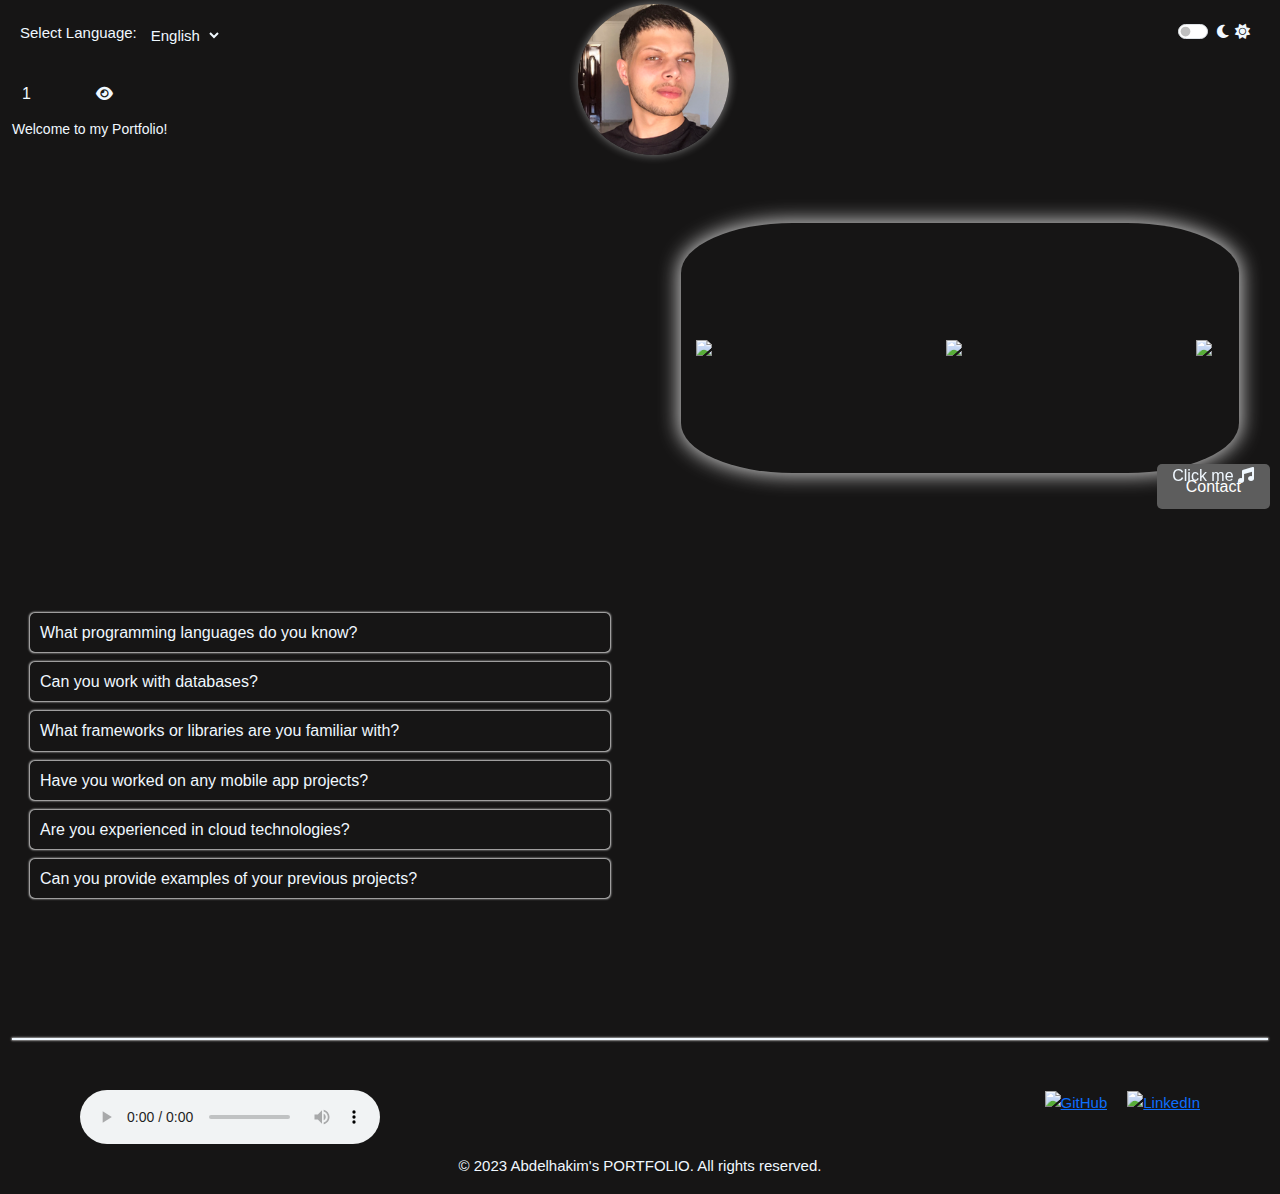
==== index.html @ bb982c34 "Update index.html" ====
<!DOCTYPE html>
<html lang="en">
  <head>
    <meta charset="UTF-8" />
    <meta name="description" content="Welcome to my GitHub page! Abdelhakim Merini I'm a Master 2 Computer Science student specializing in Information Systems, and I'm passionate about fullstack web development and quantum computing. Check out my projects and contributions!">
    <meta name="keywords" content="merini,abdelhakim, hakim merini,linkedin,GitHub, Computer Science, Master 2, Information Systems, Fullstack Web Developer, Quantum Computing, Projects, Contributions, Merini Instagram, Merini Linkedin, Merini facebook, Merini github">
    
    <link rel="canonical" href="https://github.com/SatY213/Portfolio">
    
    <title>Abdelhakim Merini Portfolio</title>
    <link
      rel="stylesheet"
      href="https://cdnjs.cloudflare.com/ajax/libs/animate.css/4.1.1/animate.min.css"
    />
    <link
      rel="stylesheet"
      href="https://cdnjs.cloudflare.com/ajax/libs/bootstrap/5.1.0/css/bootstrap.min.css"
    />
    <link
      rel="stylesheet"
      href="https://cdnjs.cloudflare.com/ajax/libs/font-awesome/6.0.0-beta3/css/all.min.css"
    />
    <link rel="stylesheet" href="https://cdnjs.cloudflare.com/ajax/libs/font-awesome/4.7.0/css/font-awesome.min.css">
    <link rel="stylesheet" href="index.css" />
    <meta name="viewport" content="width=device-width, initial-scale=1">
  </head>
  <body>
    <!-- <span>بِسْمِ اللَّـهِ الرَّحْمَـٰنِ الرَّحِيمِ</span> -->

    <header>
      <div class="header-container">

        <div id="languageSelector" class="languageSelector">
          <label for="languageSelect">Select Language:</label>
          <select id="languageSelect" class="languageSelect">
            <option value="en">English</option>
            <option value="fr">French</option>
            <option value="ar">Arabic</option>
          </select>

        </div>
        <div class="form-check form-switch">
          <label class="form-check-label" for="colorSwitch">
            <i class="fas fa-moon"></i>
            <input class="form-check-input" type="checkbox" id="colorSwitch" />
            <i class="fas fa-sun"></i>
            
          </label>
          
        </div>

      </div>
      
    </header>
    <div class="container-fluid">
      <div class="photodemoi" id="photodemoi">
        <img
          src="./image.png"
          class="animate__animated animate__flip"
        />
      </div>
      <div class="welcomep">
        <div style="display: inline-flex; align-items: center;">
          <input type="text" readonly="true" style="background-color: transparent; border: none;" id="vues">
          <i class="fa-solid fa-eye" style="margin-left: -80px;"></i>
        </div>
        <br>
        <div>
          
          <h1 class="heartbeat" data-i18n="welcome">Welcome to my Portfolio!</h1>
      

        </div>
  
      </div>
 
 

      
      
            
      <div class="row">
        <div class="col-md-6 left-section">
          <h1 class="animate__animated animate__fadeInDown" id="containername">
            <span data-i18n="name" id="name"></span>
          </h1>
          <p class="animate__animated animate__fadeInLeft" id="paragraph1"></p>
        </div>
        <div class="col-md-6 right-section">
          <div class="slider">
            <div class="slide-track">
              <!-- 9 SLIDES -->

              <div class="slide">
                <img
                  src="placeholder.png"
                  data-src="https://upload.wikimedia.org/wikipedia/commons/6/6a/JavaScript-logo.png"
                />
              </div>
              <div class="slide">
                <img
                  src="placeholder.png"
                  data-src="https://upload.wikimedia.org/wikipedia/commons/thumb/2/27/PHP-logo.svg/1067px-PHP-logo.svg.png?20180502235434"
                />
              </div>
              <div class="slide">
                <img
                  src="placeholder.png"
                  data-src="https://www.svgrepo.com/show/31053/xml.svg"
                />
              </div>
              <div class="slide">
                <img
                  src="placeholder.png"
                  data-src="https://upload.wikimedia.org/wikipedia/commons/thumb/6/62/CSS3_logo.svg/768px-CSS3_logo.svg.png?20210705212817"
                />
              </div>
              <div class="slide">
                <img
                  src="placeholder.png"
                  data-src="https://upload.wikimedia.org/wikipedia/commons/thumb/3/31/Webysther_20160423_-_Elephpant.svg/525px-Webysther_20160423_-_Elephpant.svg.png?20160423214552"
                />
              </div>
              <div class="slide">
                <img
                  src="placeholder.png"
                  data-src="https://www.vectorlogo.zone/logos/google_cloud/google_cloud-ar21.svg"
                />
              </div>

              <div class="slide">
                <img
                  src="placeholder.png"
                  data-src="https://upload.wikimedia.org/wikipedia/commons/thumb/a/a7/React-icon.svg/768px-React-icon.svg.png?20220125121207"
                />
              </div>
              <div class="slide">
                <img
                  src="placeholder.png"
                  data-src="https://www.svgrepo.com/show/376344/python.svg"
                />
              </div>
              <!-- duplicate -->
              <div class="slide">
                <img
                  src="placeholder.png"
                  data-src="https://upload.wikimedia.org/wikipedia/commons/6/6a/JavaScript-logo.png"
                />
              </div>
              <div class="slide">
                <img
                  src="placeholder.png"
                  data-src="https://upload.wikimedia.org/wikipedia/commons/thumb/2/27/PHP-logo.svg/1067px-PHP-logo.svg.png?20180502235434"
                />
              </div>
              <div class="slide">
                <img
                  src="placeholder.png"
                  data-src="https://www.svgrepo.com/show/31053/xml.svg"
                />
              </div>
              <div class="slide">
                <img
                  src="placeholder.png"
                  data-src="https://upload.wikimedia.org/wikipedia/commons/thumb/6/62/CSS3_logo.svg/768px-CSS3_logo.svg.png?20210705212817"
                />
              </div>
              <div class="slide">
                <img
                  src="placeholder.png"
                  data-src="https://upload.wikimedia.org/wikipedia/commons/thumb/3/31/Webysther_20160423_-_Elephpant.svg/525px-Webysther_20160423_-_Elephpant.svg.png?20160423214552"
                />
              </div>
              <div class="slide">
                <img
                  src="placeholder.png"
                  data-src="https://www.vectorlogo.zone/logos/google_cloud/google_cloud-ar21.svg"
                />
              </div>

              <div class="slide">
                <img
                  src="placeholder.png"
                  data-src="https://upload.wikimedia.org/wikipedia/commons/thumb/a/a7/React-icon.svg/768px-React-icon.svg.png?20220125121207"
                />
              </div>
              <div class="slide">
                <img
                  src="placeholder.png"
                  data-src="https://www.svgrepo.com/show/376344/python.svg"
                />
              </div>
            </div>
          </div>
        </div>

      </div>
      <div class="contactbtn">
        <button id="toggleFormBtn" onclick="toggleContactForm()">Contact</button>
      </div>
      <div class="music">
        <button style="background-color: transparent; border:none; color: aliceblue;" onclick="music()">Click me <i   class="fa-solid fa-music fa-beat"></i></button>
      </div>
        <div class="row">
          
       
          <div class="col-md-6">
            <div id="questions-container">
              <h6 class="question" onclick="showAnswer(0,i18next.language)">
                What programming languages do you know?
              </h6>
              <h6 class="question" onclick="showAnswer(1,i18next.language)">
                Can you work with databases?
              </h6>
              <h6 class="question" onclick="showAnswer(2,i18next.language)">
                What frameworks or libraries are you familiar with?
              </h6>
              <h6 class="question" onclick="showAnswer(3,i18next.language)">
                Have you worked on any mobile app projects?
              </h6>
              <h6 class="question" onclick="showAnswer(4,i18next.language)">
                Are you experienced in cloud technologies?
              </h6>
              <h6 class="question" onclick="showAnswer(5,i18next.language)">
                Can you provide examples of your previous projects?
              </h6>
            </div>
          </div>
          <div class="col-md-6" id="answer">
            <div class="answer" id="answer"></div>
          </div>
        </div>
  
       


        <div class="test" id ='test'></div>
        <div id="contactFormWrapper">
          <form id="contactForm" class="contact-form" action="https://formspree.io/your-email@example.com" method="POST">
            <div class="form-group">
              <label for="name">Name</label>
              <input class="in-form" type="text" id="name" name="name" required />
            </div>
            <div class="form-group">
              <label for="email">Email</label>
              <input class="in-form" type="email" id="email" name="email" required />
            </div>
            <div class="form-group">
              <label for="message">Message</label>
              <textarea class="in-form"id="message" name="message" rows="4" required></textarea>
            </div>
            <button type="submit" class="btn">Submit</button>
          </form>
        </div>
  

        <footer id="footer">
          <div class="container">
            <div class="row">
              <div class="col-md-6 foot" style="display: flex;align-items: center;">
                
                <audio  id="myAudio" controls autoplay loop >
                          <source src="extra-extended-soundtrack-by-hans-zimmer.mp3" type="audio/mp3">
        Your browser does not support the audio element.
      </audio>

              </div>
              <div class="col-md-6">
                <div class="social-icons" style="display: flex; justify-content: flex-end; align-items: center;">
                  <a href="https://github.com" target="_blank">
                    <img src="https://cdn.icon-icons.com/icons2/1996/PNG/512/code_development_github_open_source_programming_source_icon_123274.png" alt="GitHub" style="width: 60px; height: 60px;" />
                  </a>
                  <a href="https://www.linkedin.com/in/abdelhakim-merini/" target="_blank" style="margin-left: 20px;">
                    <img src="https://upload.wikimedia.org/wikipedia/commons/thumb/8/81/LinkedIn_icon.svg/108px-LinkedIn_icon.svg.png" alt="LinkedIn" style="width: 60px; height: 60px;" />
                  </a>
                </div>
              </div>
            </div>
            <div class="row">
              <div class="col-md-12">
                <div class="footer-info text-center">
                  <p>&copy; 2023 Abdelhakim's PORTFOLIO. All rights reserved.</p>
                </div>
              </div>
            </div>
          </div>
        </footer>
        
        
    <script src="https://cdnjs.cloudflare.com/ajax/libs/font-awesome/6.0.0-beta3/js/all.min.js"></script>
    <script src="https://cdnjs.cloudflare.com/ajax/libs/typed.js/2.0.12/typed.min.js"></script>
    <script src="https://cdn.jsdelivr.net/npm/i18next/dist/umd/i18next.min.js"></script>
    <script src="https://cdn.jsdelivr.net/npm/i18next-xhr-backend/dist/umd/i18nextXHRBackend.min.js"></script>
    <script src="./js/colorSwitch.js"></script>
    <script src="./js/i18n.js"></script>
    <script src="./js/lazyLoad.js"></script>
    <script src="./js/skillsData.js"></script>
    <script src="./js/buttons.js"></script>
    <script src="./js/visited.js"></script>
    <script src="./js/toggleContact.js"></script>
    <!-- Your main JavaScript file -->
  </body>
</html>
---- index.css ----
/* Reset some default styles */
* {
  box-sizing: border-box;
}

body {
  font-family: Arial, sans-serif;
  line-height: 1.6;
  background: rgb(22, 21, 21);
  color: aliceblue;
  font-size: 15px;
  transition: background-color 0.3s ease, color 0.3s ease; /* Add transition for smooth color change */
}
input {
  outline: none;
}

.welcome {
  text-align: center;
}
.heartbeat {
  display: inline-block;
  margin-bottom: 2cm;
  font-size: 14px;
}

@keyframes heartbeat {
  0% {
    transform: scale(1);
  }
  50% {
    transform: scale(1.3);
  }
  100% {
    transform: scale(1);
  }
}

.slider {
  height: 250px;
  margin: auto;
  position: relative;
  width: 90%;
  box-shadow: 0 0 20px 2px rgba(255, 255, 255, 0.8);
  display: grid;
  border-radius: 20%;

  place-items: center;
  overflow: hidden;
}

.slide-track {
  display: flex;
  animation: scroll 10s linear infinite;
}

.slide-track:hover {
  animation-play-state: paused;
}

@keyframes scroll {
  0% {
    transform: translateX(0);
  }
  100% {
    transform: translateX(calc(-250px * 8));
  }
}

.slide {
  height: 200px;
  width: 250px;
  display: flex;
  align-items: center;
  padding: 15px;
  perspective: 100px;
}

img {
  width: 70%;
  transition: transform 1s;
}

img:hover {
  transform: translateZ(20px);
}

.header-container {
  display: flex;
  align-items: center;
  margin: 20px;
  justify-content: space-between;
}

.form-check {
  margin-right: 10px;
}

.languageSelector {
  display: flex;
  align-items: center;
  margin-right: 15px;
}

.languageSelector label {
  margin-right: 5px;
}

.languageSelector select {
  border: none;
  padding: 5px;
  color: aliceblue;
  background-color: rgba(102, 51, 153, 0);
}

/* Style for the questions container */
#questions-container {
  padding: 20px;
  margin-top: 100px;
}

/* Style for the question items */
.question {
  cursor: pointer;
  padding: 10px;

  margin-bottom: 10px;
  border-radius: 5px;
  box-shadow: 0 0 2px 0.5px rgba(255, 255, 255, 0.8);

  transition: background-color 0.3s ease;
}

.question:hover {
  background-color: #eaeaea3f;
}

/* Style for the answer section */
.answer {
  margin: 20px;
  margin-top: 120px;
  border-radius: 5px;
}
.photodemoi {
  position: absolute;
  box-shadow: 0px 0px 10px 0px rgba(255, 255, 255, 0.477);
  border-radius: 50%;
  margin-left: 10cm;
  left: 200px;
  border: none;
  top: 4px;
}
.photodemoi img {
  width: 4cm;
  height: 4cm;
  object-fit: cover;
  border-radius: 50%;
}
.col-md-6 {
  padding: 10px;
}

.test {
  border: 1px solid aliceblue;
  box-shadow: 0 0 2px 0.5px rgba(255, 255, 255, 0.8);
  margin-bottom: 40px;
  margin-top: 100px;
}

/* Additional styles for responsiveness */

#contactFormWrapper {
  position: absolute;
  top: 90%;
  left: 70%;
  transform: translate(-50%, -50%);
  padding: 20px;
  margin-top: 220px;
  border-radius: 10px;
  color: aliceblue;
  background-color: #2b2b2bf5;
  box-shadow: 0 0 2px 0.5px rgba(231, 230, 227, 0.8);
  width: 30%;
  display: none;
}

.contact-form {
  max-width: 400px;
  margin: 0 auto;
}

.form-group {
  margin-bottom: 20px;
}

label {
  display: block;
  margin-bottom: 5px;
}

input[type="text"],
input[type="email"],
textarea {
  width: 100%;
  padding: 10px;
  font-size: 16px;
  border: 1px solid #ccc;
  background-color: rgb(39, 39, 39);
  color: aliceblue;
}

button[type="submit"] {
  display: block;
  padding: 10px;
  font-size: 16px;
  font-weight: bold;
  text-align: center;
  color: aliceblue;
  border: none;
  border-radius: 5px;
  cursor: pointer;
  transition: background-color 0.3s ease;
  box-shadow: 0 0 2px 0.5px rgba(231, 230, 227, 0.8);
  margin-bottom: 10px;
  width: 100%;
}

button[type="submit"]:hover {
  background-color: #f0f0f06a;
  color: aliceblue;
}

#toggleFormBtn {
  position: fixed;
  top: 10px;
  right: 10px;
  z-index: 9999;
  padding: 10px;
  font-size: 16px;
  background-color: #5d5d5d;
  color: white;
  border: none;
  border-radius: 5px;
  cursor: pointer;
  width: 3cm;
  margin-top: 12cm;
}

#contactFormWrapper {
  display: none;
}

.music {
  position: fixed;
  bottom: 400px;
  right: 10px;
  z-index: 9999;
  padding: 10px;
  font-size: 16px;
  color: white;
  border: none;
  border-radius: 5px;
  cursor: pointer;
  margin-top: 12cm;
}

@media (max-width: 767px) {
  /* Mobile devices and small screens */
  body {
    font-size: 13px;
  }
  .question {
    font-size: 13px;
  }
  .header-container {
    margin-top: auto;
    white-space: nowrap; /* Prevent text from wrapping to a new line */
    overflow: hidden; /* Hide overflowing text */
    text-overflow: ellipsis; /* Add an ellipsis (...) to indicate truncated text if necessary */
    font-size: 12px;
    height: 100px; /* Adjust the height as needed */
  }
  .form-check {
    margin-right: 0;
    margin-bottom: 10px;
  }

  .languageSelector {
    margin-right: 0;
    display: inline;
  }

  .languageSelector select {
    width: 100%;
  }

  /* Adjust the slider height for better visibility on small screens */
  .slider {
    height: 150px;
    margin: auto;
    position: relative;
    width: 90%;
    box-shadow: 0 0 20px 2px rgba(255, 255, 255, 0.8);
    display: grid;
    border-radius: 20%;
    place-items: center;
    overflow: hidden;
    color: rgba(181, 216, 247, 0.874);
  }
  img {
    width: 40%;
    margin-bottom: 50px;
    transition: transform 1s;
  }

  .photodemoi {
    /* Adjust the position of the photo demoi for better visibility on small screens */
    left: 50%;
    transform: translateX(-50%);
    position: relative;
    top: 20px;
    width: 3cm;
    height: 3cm;
    margin-left: 1px;
  }
  .photodemoi img {
    width: 3cm;
    height: 3cm;
  }
  .test {
    /* Make the .test section full width on small screens */
    width: 100%;
  }

  /* Show the contact form and adjust its width for small screens */
  #contactFormWrapper {
    /* Instead of using transform, position it directly */
    position: absolute;
    transform: translate(-50%, -50%);
    padding: 40px;
    border-radius: 10px;
    background-color: #2b2b2bf5;
    color: aliceblue;
    box-shadow: 0 0 2px 0.5px rgba(231, 230, 227, 0.8);
    z-index: 9999;
    width: 90%; /* Adjust the width to be slightly smaller */
    max-width: 400px; /* Add a maximum width to avoid excessive width on larger screens */
    display: none;
    top: 50%;
    left: 50%;
  }

  #toggleFormBtn {
    position: fixed;
    top: 39px;
    right: 10px;
    z-index: 9999;
    font-size: 16px;
    background-color: #5d5d5d;
    color: white;
    border: none;
    border-radius: 5px;
    cursor: pointer;
    width: 3cm;
  }
  .music {
    font-size: 10px;
    bottom: 440px;
  }
  .fa-music {
    font-size: 12px;
  }
}



 

  


  
  


  display: none;
}
>>>>>>> d2f1e5e02a79d26231082864801eaf85738ea326
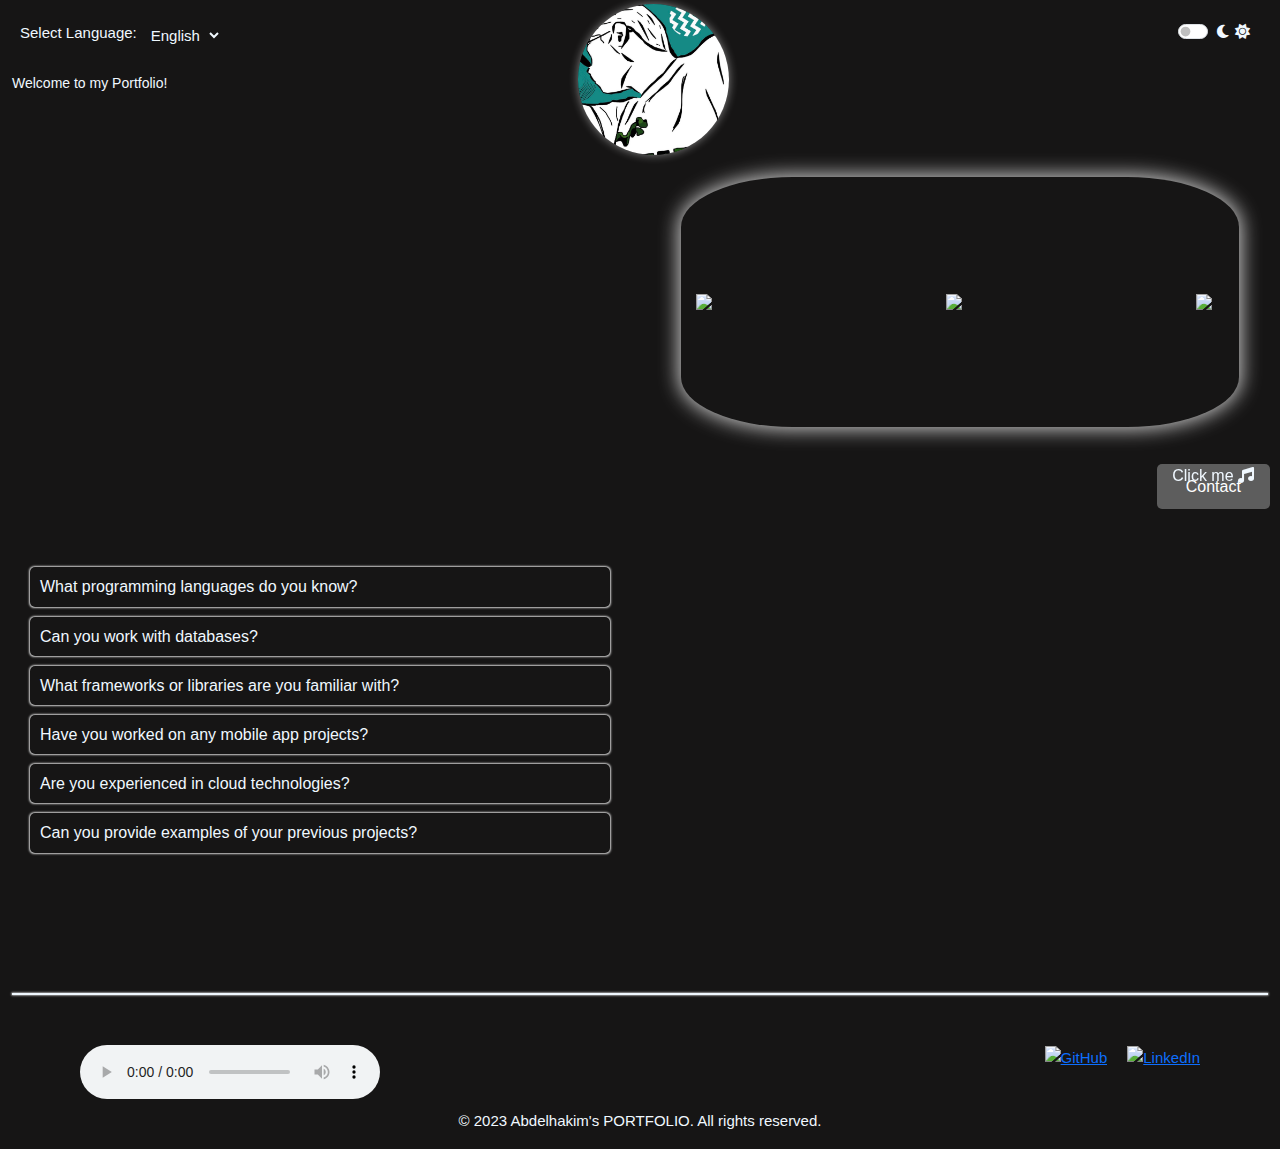
==== commit 59f87d49: "Update index.html" ====
--- a/index.html
+++ b/index.html
@@ -55,16 +55,16 @@
     <div class="container-fluid">
       <div class="photodemoi" id="photodemoi">
         <img
-          src="./image.png"
+          src="./image.jpg"
           class="animate__animated animate__flip"
         />
       </div>
       <div class="welcomep">
-        <div style="display: inline-flex; align-items: center;">
+<!--        <div style="display: inline-flex; align-items: center;">
           <input type="text" readonly="true" style="background-color: transparent; border: none;" id="vues">
           <i class="fa-solid fa-eye" style="margin-left: -80px;"></i>
-        </div>
-        <br>
+        </div>         <br>-->
+
         <div>
           
           <h1 class="heartbeat" data-i18n="welcome">Welcome to my Portfolio!</h1>
--- a/index.css
+++ b/index.css
@@ -378,11 +378,3 @@
 
   
 
-
-  
-  
-
-
-  display: none;
-}
->>>>>>> d2f1e5e02a79d26231082864801eaf85738ea326
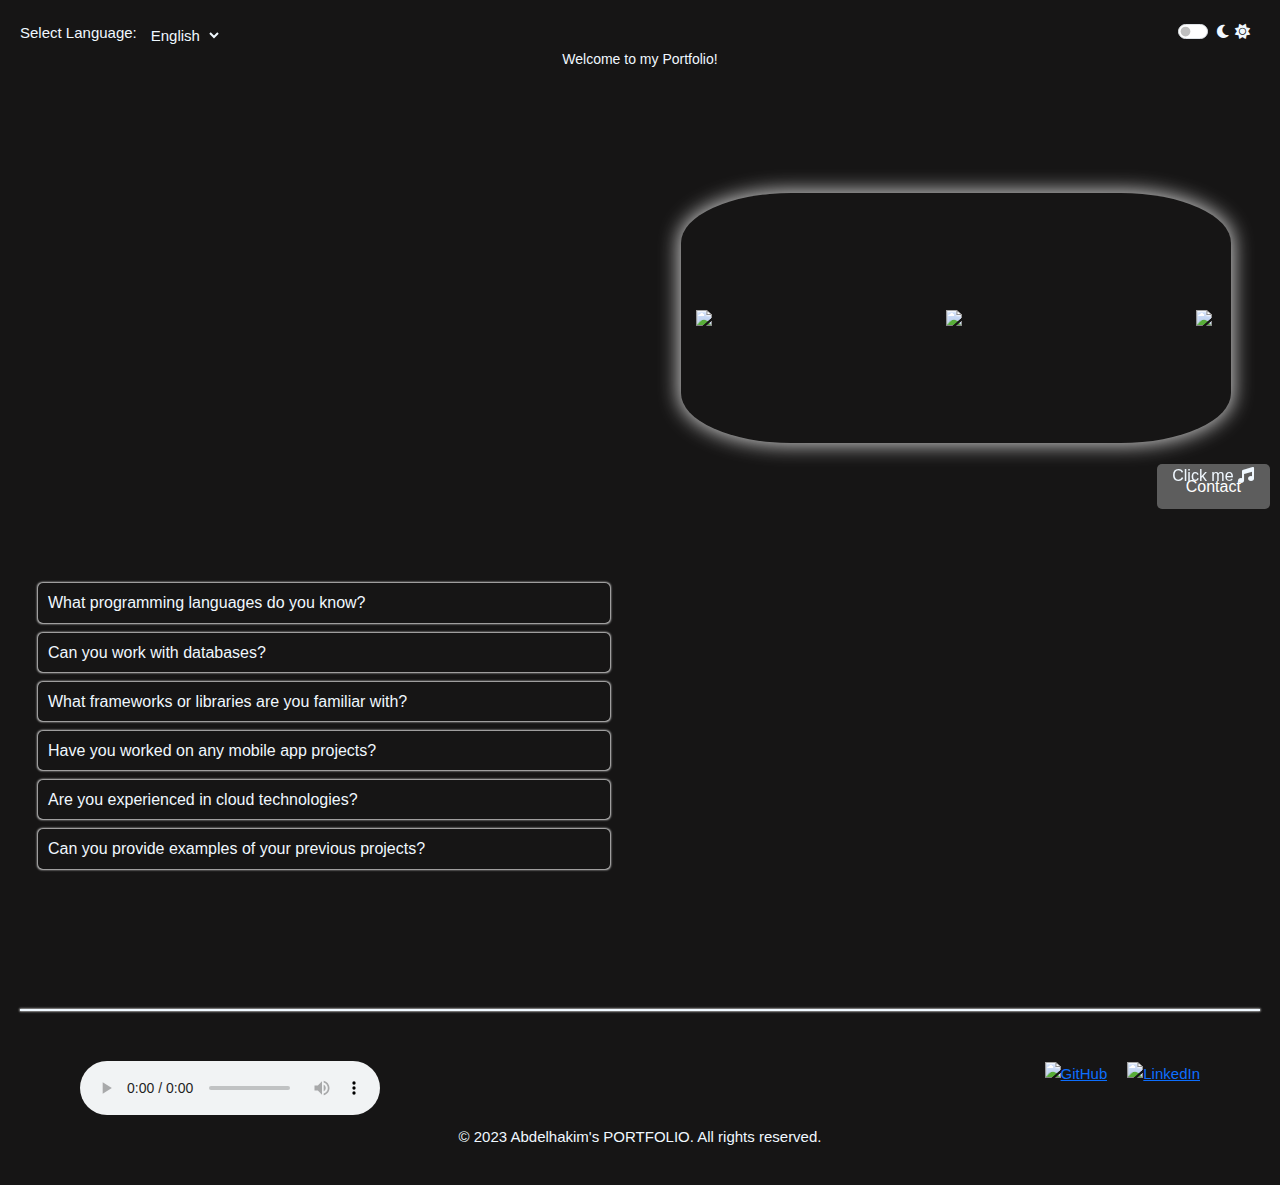
==== commit 68f9446d: "updated" ====
--- a/index.html
+++ b/index.html
@@ -2,11 +2,17 @@
 <html lang="en">
   <head>
     <meta charset="UTF-8" />
-    <meta name="description" content="Welcome to my GitHub page! Abdelhakim Merini I'm a Master 2 Computer Science student specializing in Information Systems, and I'm passionate about fullstack web development and quantum computing. Check out my projects and contributions!">
-    <meta name="keywords" content="merini,abdelhakim, hakim merini,linkedin,GitHub, Computer Science, Master 2, Information Systems, Fullstack Web Developer, Quantum Computing, Projects, Contributions, Merini Instagram, Merini Linkedin, Merini facebook, Merini github">
-    
-    <link rel="canonical" href="https://github.com/SatY213/Portfolio">
-    
+    <meta
+      name="description"
+      content="Welcome to my GitHub page! Abdelhakim Merini I'm a Master 2 Computer Science student specializing in Information Systems, and I'm passionate about fullstack web development and quantum computing. Check out my projects and contributions!"
+    />
+    <meta
+      name="keywords"
+      content="merini,abdelhakim, hakim merini,linkedin,GitHub, Computer Science, Master 2, Information Systems, Fullstack Web Developer, Quantum Computing, Projects, Contributions, Merini Instagram, Merini Linkedin, Merini facebook, Merini github"
+    />
+
+    <link rel="canonical" href="https://github.com/SatY213/Portfolio" />
+
     <title>Abdelhakim Merini Portfolio</title>
     <link
       rel="stylesheet"
@@ -20,16 +26,18 @@
       rel="stylesheet"
       href="https://cdnjs.cloudflare.com/ajax/libs/font-awesome/6.0.0-beta3/css/all.min.css"
     />
-    <link rel="stylesheet" href="https://cdnjs.cloudflare.com/ajax/libs/font-awesome/4.7.0/css/font-awesome.min.css">
+    <link
+      rel="stylesheet"
+      href="https://cdnjs.cloudflare.com/ajax/libs/font-awesome/4.7.0/css/font-awesome.min.css"
+    />
     <link rel="stylesheet" href="index.css" />
-    <meta name="viewport" content="width=device-width, initial-scale=1">
+    <meta name="viewport" content="width=device-width, initial-scale=1" />
   </head>
   <body>
     <!-- <span>بِسْمِ اللَّـهِ الرَّحْمَـٰنِ الرَّحِيمِ</span> -->
 
     <header>
       <div class="header-container">
-
         <div id="languageSelector" class="languageSelector">
           <label for="languageSelect">Select Language:</label>
           <select id="languageSelect" class="languageSelect">
@@ -37,256 +45,281 @@
             <option value="fr">French</option>
             <option value="ar">Arabic</option>
           </select>
-
-        </div>
+        </div>
+
         <div class="form-check form-switch">
           <label class="form-check-label" for="colorSwitch">
             <i class="fas fa-moon"></i>
             <input class="form-check-input" type="checkbox" id="colorSwitch" />
             <i class="fas fa-sun"></i>
-            
           </label>
-          
-        </div>
-
-      </div>
-      
+        </div>
+      </div>
     </header>
-    <div class="container-fluid">
-      <div class="photodemoi" id="photodemoi">
+    <div class="container-fluid welcome">
+      <h1 class="heartbeat" data-i18n="welcome">Welcome to my Portfolio!</h1>
+      <!-- <div class="photodemoi" id="photodemoi">
         <img
-          src="./image.jpg"
+          src="https://storage.prompt-hunt.workers.dev/clf96k2pq000dla084z0zs2z5_1"
           class="animate__animated animate__flip"
         />
-      </div>
-      <div class="welcomep">
-<!--        <div style="display: inline-flex; align-items: center;">
-          <input type="text" readonly="true" style="background-color: transparent; border: none;" id="vues">
-          <i class="fa-solid fa-eye" style="margin-left: -80px;"></i>
-        </div>         <br>-->
-
-        <div>
-          
-          <h1 class="heartbeat" data-i18n="welcome">Welcome to my Portfolio!</h1>
-      
-
-        </div>
-  
-      </div>
- 
- 
-
-      
-      
-            
-      <div class="row">
-        <div class="col-md-6 left-section">
-          <h1 class="animate__animated animate__fadeInDown" id="containername">
-            <span data-i18n="name" id="name"></span>
-          </h1>
-          <p class="animate__animated animate__fadeInLeft" id="paragraph1"></p>
-        </div>
-        <div class="col-md-6 right-section">
-          <div class="slider">
-            <div class="slide-track">
-              <!-- 9 SLIDES -->
-
-              <div class="slide">
+      </div> -->
+    </div>
+
+    <div class="row" style="margin-top: 40px">
+      <div class="col-md-6 left-section">
+        <h1 class="animate__animated animate__fadeInDown" id="containername">
+          <span data-i18n="name" id="name"></span>
+        </h1>
+        <p class="animate__animated animate__fadeInLeft" id="paragraph1"></p>
+      </div>
+      <div class="col-md-6 right-section">
+        <div class="slider">
+          <div class="slide-track">
+            <!-- 9 SLIDES -->
+
+            <div class="slide">
+              <img
+                src="placeholder.png"
+                data-src="https://upload.wikimedia.org/wikipedia/commons/6/6a/JavaScript-logo.png"
+              />
+            </div>
+            <div class="slide">
+              <img
+                src="placeholder.png"
+                data-src="https://upload.wikimedia.org/wikipedia/commons/thumb/2/27/PHP-logo.svg/1067px-PHP-logo.svg.png?20180502235434"
+              />
+            </div>
+            <div class="slide">
+              <img
+                src="placeholder.png"
+                data-src="https://www.svgrepo.com/show/31053/xml.svg"
+              />
+            </div>
+            <div class="slide">
+              <img
+                src="placeholder.png"
+                data-src="https://upload.wikimedia.org/wikipedia/commons/thumb/6/62/CSS3_logo.svg/768px-CSS3_logo.svg.png?20210705212817"
+              />
+            </div>
+            <div class="slide">
+              <img
+                src="placeholder.png"
+                data-src="https://upload.wikimedia.org/wikipedia/commons/thumb/3/31/Webysther_20160423_-_Elephpant.svg/525px-Webysther_20160423_-_Elephpant.svg.png?20160423214552"
+              />
+            </div>
+            <div class="slide">
+              <img
+                src="placeholder.png"
+                data-src="https://www.vectorlogo.zone/logos/google_cloud/google_cloud-ar21.svg"
+              />
+            </div>
+
+            <div class="slide">
+              <img
+                src="placeholder.png"
+                data-src="https://upload.wikimedia.org/wikipedia/commons/thumb/a/a7/React-icon.svg/768px-React-icon.svg.png?20220125121207"
+              />
+            </div>
+            <div class="slide">
+              <img
+                src="placeholder.png"
+                data-src="https://www.svgrepo.com/show/376344/python.svg"
+              />
+            </div>
+            <div class="slide">
+              <img
+                src="placeholder.png"
+                data-src="https://upload.wikimedia.org/wikipedia/commons/thumb/4/4c/Typescript_logo_2020.svg/1200px-Typescript_logo_2020.svg.png"
+              />
+            </div>
+            <!-- duplicate -->
+            <div class="slide">
+              <img
+                src="placeholder.png"
+                data-src="https://upload.wikimedia.org/wikipedia/commons/6/6a/JavaScript-logo.png"
+              />
+            </div>
+            <div class="slide">
+              <img
+                src="placeholder.png"
+                data-src="https://upload.wikimedia.org/wikipedia/commons/thumb/2/27/PHP-logo.svg/1067px-PHP-logo.svg.png?20180502235434"
+              />
+            </div>
+            <div class="slide">
+              <img
+                src="placeholder.png"
+                data-src="https://www.svgrepo.com/show/31053/xml.svg"
+              />
+            </div>
+            <div class="slide">
+              <img
+                src="placeholder.png"
+                data-src="https://upload.wikimedia.org/wikipedia/commons/thumb/6/62/CSS3_logo.svg/768px-CSS3_logo.svg.png?20210705212817"
+              />
+            </div>
+            <div class="slide">
+              <img
+                src="placeholder.png"
+                data-src="https://upload.wikimedia.org/wikipedia/commons/thumb/3/31/Webysther_20160423_-_Elephpant.svg/525px-Webysther_20160423_-_Elephpant.svg.png?20160423214552"
+              />
+            </div>
+            <div class="slide">
+              <img
+                src="placeholder.png"
+                data-src="https://www.vectorlogo.zone/logos/google_cloud/google_cloud-ar21.svg"
+              />
+            </div>
+
+            <div class="slide">
+              <img
+                src="placeholder.png"
+                data-src="https://upload.wikimedia.org/wikipedia/commons/thumb/a/a7/React-icon.svg/768px-React-icon.svg.png?20220125121207"
+              />
+            </div>
+            <div class="slide">
+              <img
+                src="placeholder.png"
+                data-src="https://www.svgrepo.com/show/376344/python.svg"
+              />
+            </div>
+            <div class="slide">
+              <img
+                src="placeholder.png"
+                data-src="https://upload.wikimedia.org/wikipedia/commons/thumb/4/4c/Typescript_logo_2020.svg/1200px-Typescript_logo_2020.svg.png"
+              />
+            </div>
+          </div>
+        </div>
+      </div>
+    </div>
+    <div class="contactbtn">
+      <button id="toggleFormBtn" onclick="toggleContactForm()">Contact</button>
+    </div>
+    <div class="music">
+      <button
+        style="background-color: transparent; border: none; color: aliceblue"
+        onclick="music()"
+      >
+        Click me <i class="fa-solid fa-music fa-beat"></i>
+      </button>
+    </div>
+    <div class="row">
+      <div class="col-md-6">
+        <div id="questions-container">
+          <h6 class="question" onclick="showAnswer(0,i18next.language)">
+            What programming languages do you know?
+          </h6>
+          <h6 class="question" onclick="showAnswer(1,i18next.language)">
+            Can you work with databases?
+          </h6>
+          <h6 class="question" onclick="showAnswer(2,i18next.language)">
+            What frameworks or libraries are you familiar with?
+          </h6>
+          <h6 class="question" onclick="showAnswer(3,i18next.language)">
+            Have you worked on any mobile app projects?
+          </h6>
+          <h6 class="question" onclick="showAnswer(4,i18next.language)">
+            Are you experienced in cloud technologies?
+          </h6>
+          <h6 class="question" onclick="showAnswer(5,i18next.language)">
+            Can you provide examples of your previous projects?
+          </h6>
+        </div>
+      </div>
+      <div class="col-md-6" id="answer">
+        <div class="answer" id="answer"></div>
+      </div>
+    </div>
+
+    <div class="test" id="test"></div>
+    <div id="contactFormWrapper">
+      <form
+        id="contactForm"
+        class="contact-form"
+        action="https://formspree.io/your-email@example.com"
+        method="POST"
+      >
+        <div class="form-group">
+          <label for="name">Name</label>
+          <input class="in-form" type="text" id="name" name="name" required />
+        </div>
+        <div class="form-group">
+          <label for="email">Email</label>
+          <input
+            class="in-form"
+            type="email"
+            id="email"
+            name="email"
+            required
+          />
+        </div>
+        <div class="form-group">
+          <label for="message">Message</label>
+          <textarea
+            class="in-form"
+            id="message"
+            name="message"
+            rows="4"
+            required
+          ></textarea>
+        </div>
+        <button type="submit" class="btn">Submit</button>
+      </form>
+    </div>
+
+    <footer id="footer">
+      <div class="container">
+        <div class="row">
+          <div class="col-md-6 foot" style="display: flex; align-items: center">
+            <audio id="myAudio" controls autoplay loop>
+              <source
+                src="extra-extended-soundtrack-by-hans-zimmer.mp3"
+                type="audio/mp3"
+              />
+              Your browser does not support the audio element.
+            </audio>
+          </div>
+          <div class="col-md-6">
+            <div
+              class="social-icons"
+              style="
+                display: flex;
+                justify-content: flex-end;
+                align-items: center;
+              "
+            >
+              <a href="https://github.com" target="_blank">
                 <img
-                  src="placeholder.png"
-                  data-src="https://upload.wikimedia.org/wikipedia/commons/6/6a/JavaScript-logo.png"
+                  src="https://cdn.icon-icons.com/icons2/1996/PNG/512/code_development_github_open_source_programming_source_icon_123274.png"
+                  alt="GitHub"
+                  style="width: 60px; height: 60px"
                 />
-              </div>
-              <div class="slide">
+              </a>
+              <a
+                href="https://www.linkedin.com/in/abdelhakim-merini/"
+                target="_blank"
+                style="margin-left: 20px"
+              >
                 <img
-                  src="placeholder.png"
-                  data-src="https://upload.wikimedia.org/wikipedia/commons/thumb/2/27/PHP-logo.svg/1067px-PHP-logo.svg.png?20180502235434"
+                  src="https://upload.wikimedia.org/wikipedia/commons/thumb/8/81/LinkedIn_icon.svg/108px-LinkedIn_icon.svg.png"
+                  alt="LinkedIn"
+                  style="width: 60px; height: 60px"
                 />
-              </div>
-              <div class="slide">
-                <img
-                  src="placeholder.png"
-                  data-src="https://www.svgrepo.com/show/31053/xml.svg"
-                />
-              </div>
-              <div class="slide">
-                <img
-                  src="placeholder.png"
-                  data-src="https://upload.wikimedia.org/wikipedia/commons/thumb/6/62/CSS3_logo.svg/768px-CSS3_logo.svg.png?20210705212817"
-                />
-              </div>
-              <div class="slide">
-                <img
-                  src="placeholder.png"
-                  data-src="https://upload.wikimedia.org/wikipedia/commons/thumb/3/31/Webysther_20160423_-_Elephpant.svg/525px-Webysther_20160423_-_Elephpant.svg.png?20160423214552"
-                />
-              </div>
-              <div class="slide">
-                <img
-                  src="placeholder.png"
-                  data-src="https://www.vectorlogo.zone/logos/google_cloud/google_cloud-ar21.svg"
-                />
-              </div>
-
-              <div class="slide">
-                <img
-                  src="placeholder.png"
-                  data-src="https://upload.wikimedia.org/wikipedia/commons/thumb/a/a7/React-icon.svg/768px-React-icon.svg.png?20220125121207"
-                />
-              </div>
-              <div class="slide">
-                <img
-                  src="placeholder.png"
-                  data-src="https://www.svgrepo.com/show/376344/python.svg"
-                />
-              </div>
-              <!-- duplicate -->
-              <div class="slide">
-                <img
-                  src="placeholder.png"
-                  data-src="https://upload.wikimedia.org/wikipedia/commons/6/6a/JavaScript-logo.png"
-                />
-              </div>
-              <div class="slide">
-                <img
-                  src="placeholder.png"
-                  data-src="https://upload.wikimedia.org/wikipedia/commons/thumb/2/27/PHP-logo.svg/1067px-PHP-logo.svg.png?20180502235434"
-                />
-              </div>
-              <div class="slide">
-                <img
-                  src="placeholder.png"
-                  data-src="https://www.svgrepo.com/show/31053/xml.svg"
-                />
-              </div>
-              <div class="slide">
-                <img
-                  src="placeholder.png"
-                  data-src="https://upload.wikimedia.org/wikipedia/commons/thumb/6/62/CSS3_logo.svg/768px-CSS3_logo.svg.png?20210705212817"
-                />
-              </div>
-              <div class="slide">
-                <img
-                  src="placeholder.png"
-                  data-src="https://upload.wikimedia.org/wikipedia/commons/thumb/3/31/Webysther_20160423_-_Elephpant.svg/525px-Webysther_20160423_-_Elephpant.svg.png?20160423214552"
-                />
-              </div>
-              <div class="slide">
-                <img
-                  src="placeholder.png"
-                  data-src="https://www.vectorlogo.zone/logos/google_cloud/google_cloud-ar21.svg"
-                />
-              </div>
-
-              <div class="slide">
-                <img
-                  src="placeholder.png"
-                  data-src="https://upload.wikimedia.org/wikipedia/commons/thumb/a/a7/React-icon.svg/768px-React-icon.svg.png?20220125121207"
-                />
-              </div>
-              <div class="slide">
-                <img
-                  src="placeholder.png"
-                  data-src="https://www.svgrepo.com/show/376344/python.svg"
-                />
-              </div>
+              </a>
             </div>
           </div>
         </div>
-
-      </div>
-      <div class="contactbtn">
-        <button id="toggleFormBtn" onclick="toggleContactForm()">Contact</button>
-      </div>
-      <div class="music">
-        <button style="background-color: transparent; border:none; color: aliceblue;" onclick="music()">Click me <i   class="fa-solid fa-music fa-beat"></i></button>
-      </div>
         <div class="row">
-          
-       
-          <div class="col-md-6">
-            <div id="questions-container">
-              <h6 class="question" onclick="showAnswer(0,i18next.language)">
-                What programming languages do you know?
-              </h6>
-              <h6 class="question" onclick="showAnswer(1,i18next.language)">
-                Can you work with databases?
-              </h6>
-              <h6 class="question" onclick="showAnswer(2,i18next.language)">
-                What frameworks or libraries are you familiar with?
-              </h6>
-              <h6 class="question" onclick="showAnswer(3,i18next.language)">
-                Have you worked on any mobile app projects?
-              </h6>
-              <h6 class="question" onclick="showAnswer(4,i18next.language)">
-                Are you experienced in cloud technologies?
-              </h6>
-              <h6 class="question" onclick="showAnswer(5,i18next.language)">
-                Can you provide examples of your previous projects?
-              </h6>
+          <div class="col-md-12">
+            <div class="footer-info text-center">
+              <p>&copy; 2023 Abdelhakim's PORTFOLIO. All rights reserved.</p>
             </div>
           </div>
-          <div class="col-md-6" id="answer">
-            <div class="answer" id="answer"></div>
-          </div>
-        </div>
-  
-       
-
-
-        <div class="test" id ='test'></div>
-        <div id="contactFormWrapper">
-          <form id="contactForm" class="contact-form" action="https://formspree.io/your-email@example.com" method="POST">
-            <div class="form-group">
-              <label for="name">Name</label>
-              <input class="in-form" type="text" id="name" name="name" required />
-            </div>
-            <div class="form-group">
-              <label for="email">Email</label>
-              <input class="in-form" type="email" id="email" name="email" required />
-            </div>
-            <div class="form-group">
-              <label for="message">Message</label>
-              <textarea class="in-form"id="message" name="message" rows="4" required></textarea>
-            </div>
-            <button type="submit" class="btn">Submit</button>
-          </form>
-        </div>
-  
-
-        <footer id="footer">
-          <div class="container">
-            <div class="row">
-              <div class="col-md-6 foot" style="display: flex;align-items: center;">
-                
-                <audio  id="myAudio" controls autoplay loop >
-                          <source src="extra-extended-soundtrack-by-hans-zimmer.mp3" type="audio/mp3">
-        Your browser does not support the audio element.
-      </audio>
-
-              </div>
-              <div class="col-md-6">
-                <div class="social-icons" style="display: flex; justify-content: flex-end; align-items: center;">
-                  <a href="https://github.com" target="_blank">
-                    <img src="https://cdn.icon-icons.com/icons2/1996/PNG/512/code_development_github_open_source_programming_source_icon_123274.png" alt="GitHub" style="width: 60px; height: 60px;" />
-                  </a>
-                  <a href="https://www.linkedin.com/in/abdelhakim-merini/" target="_blank" style="margin-left: 20px;">
-                    <img src="https://upload.wikimedia.org/wikipedia/commons/thumb/8/81/LinkedIn_icon.svg/108px-LinkedIn_icon.svg.png" alt="LinkedIn" style="width: 60px; height: 60px;" />
-                  </a>
-                </div>
-              </div>
-            </div>
-            <div class="row">
-              <div class="col-md-12">
-                <div class="footer-info text-center">
-                  <p>&copy; 2023 Abdelhakim's PORTFOLIO. All rights reserved.</p>
-                </div>
-              </div>
-            </div>
-          </div>
-        </footer>
-        
-        
+        </div>
+      </div>
+    </footer>
+
     <script src="https://cdnjs.cloudflare.com/ajax/libs/font-awesome/6.0.0-beta3/js/all.min.js"></script>
     <script src="https://cdnjs.cloudflare.com/ajax/libs/typed.js/2.0.12/typed.min.js"></script>
     <script src="https://cdn.jsdelivr.net/npm/i18next/dist/umd/i18next.min.js"></script>
--- a/index.css
+++ b/index.css
@@ -8,6 +8,8 @@
   line-height: 1.6;
   background: rgb(22, 21, 21);
   color: aliceblue;
+  padding: 20px;
+
   font-size: 15px;
   transition: background-color 0.3s ease, color 0.3s ease; /* Add transition for smooth color change */
 }
@@ -44,7 +46,6 @@
   box-shadow: 0 0 20px 2px rgba(255, 255, 255, 0.8);
   display: grid;
   border-radius: 20%;
-
   place-items: center;
   overflow: hidden;
 }
@@ -75,7 +76,6 @@
   padding: 15px;
   perspective: 100px;
 }
-
 img {
   width: 70%;
   transition: transform 1s;
@@ -87,8 +87,6 @@
 
 .header-container {
   display: flex;
-  align-items: center;
-  margin: 20px;
   justify-content: space-between;
 }
 
@@ -141,21 +139,22 @@
   margin-top: 120px;
   border-radius: 5px;
 }
-.photodemoi {
-  position: absolute;
-  box-shadow: 0px 0px 10px 0px rgba(255, 255, 255, 0.477);
-  border-radius: 50%;
-  margin-left: 10cm;
-  left: 200px;
-  border: none;
-  top: 4px;
+
+.container-fluid {
+  display: flex;
+  flex-direction: column;
+}
+
+/* .photodemoi {
+  position: relative;
+  border: none;
 }
 .photodemoi img {
   width: 4cm;
   height: 4cm;
+  border-radius: 50%;
   object-fit: cover;
-  border-radius: 50%;
-}
+} */
 .col-md-6 {
   padding: 10px;
 }
@@ -266,6 +265,7 @@
 
 @media (max-width: 767px) {
   /* Mobile devices and small screens */
+
   body {
     font-size: 13px;
   }
@@ -278,6 +278,7 @@
     overflow: hidden; /* Hide overflowing text */
     text-overflow: ellipsis; /* Add an ellipsis (...) to indicate truncated text if necessary */
     font-size: 12px;
+
     height: 100px; /* Adjust the height as needed */
   }
   .form-check {
@@ -297,9 +298,9 @@
   /* Adjust the slider height for better visibility on small screens */
   .slider {
     height: 150px;
-    margin: auto;
     position: relative;
     width: 90%;
+    margin-top: 50px;
     box-shadow: 0 0 20px 2px rgba(255, 255, 255, 0.8);
     display: grid;
     border-radius: 20%;
@@ -314,18 +315,11 @@
   }
 
   .photodemoi {
-    /* Adjust the position of the photo demoi for better visibility on small screens */
-    left: 50%;
-    transform: translateX(-50%);
-    position: relative;
-    top: 20px;
-    width: 3cm;
-    height: 3cm;
-    margin-left: 1px;
   }
   .photodemoi img {
     width: 3cm;
     height: 3cm;
+    object-fit: cover;
   }
   .test {
     /* Make the .test section full width on small screens */
@@ -370,11 +364,10 @@
   .fa-music {
     font-size: 12px;
   }
-}
-
-
-
- 
-
-  
-
+  #paragraph1 {
+    margin-left: 10px;
+  }
+  #containername {
+    margin-left: 10px;
+  }
+}
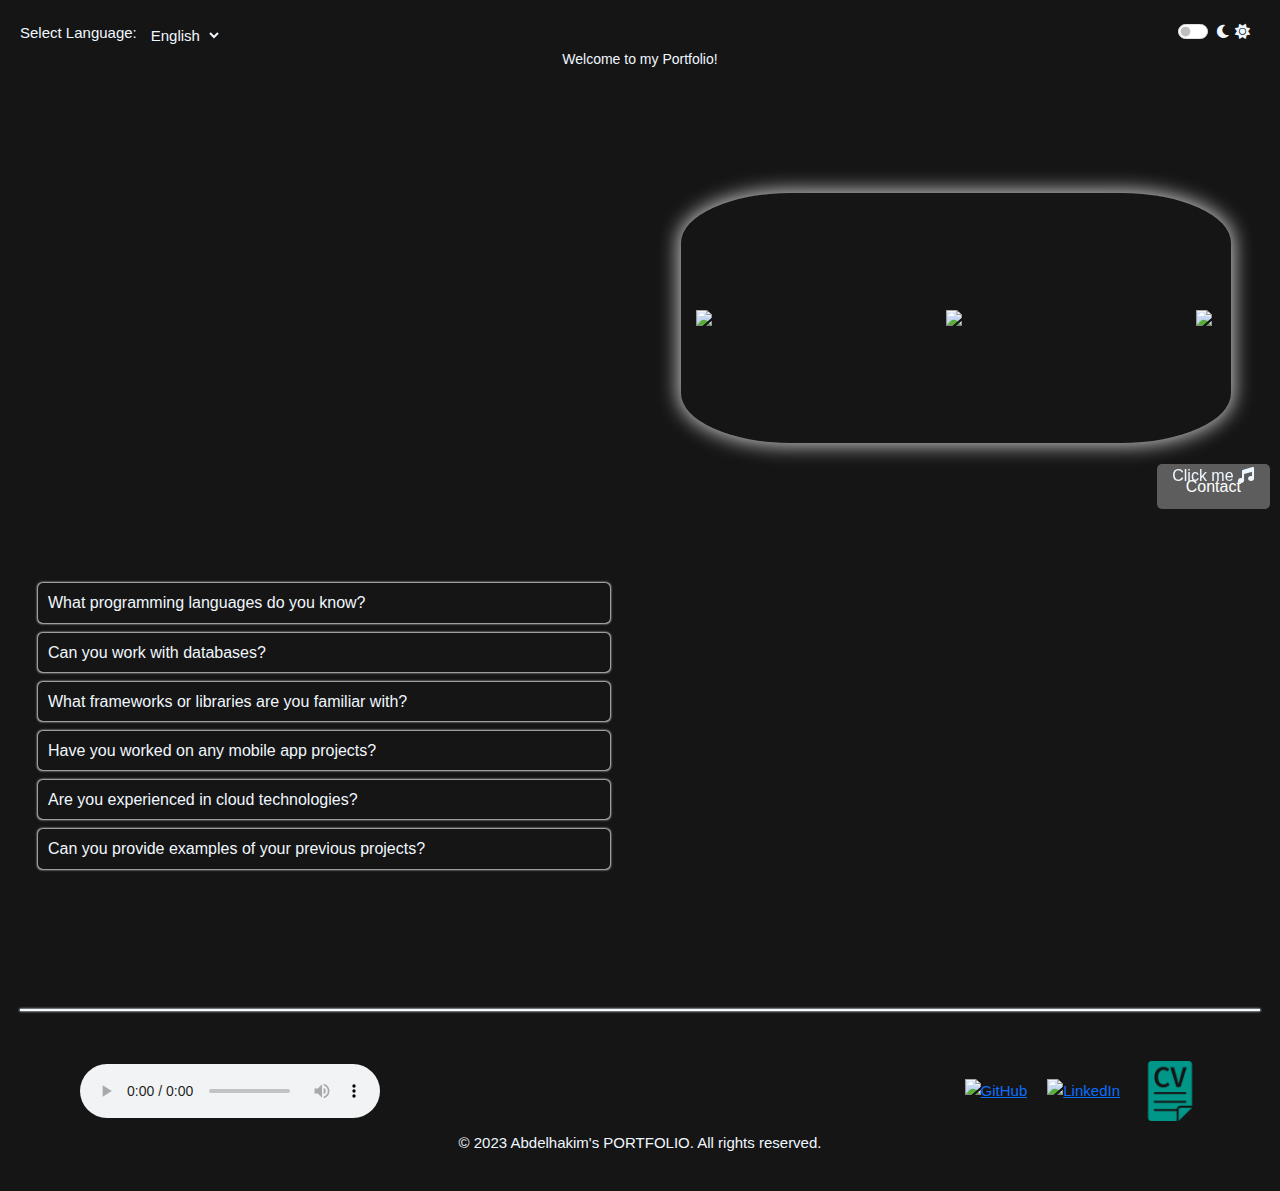
==== commit b2157326: "updated" ====
--- a/index.html
+++ b/index.html
@@ -237,7 +237,7 @@
       <form
         id="contactForm"
         class="contact-form"
-        action="https://formspree.io/your-email@example.com"
+        action="https://formspree.io/f/maygzral"
         method="POST"
       >
         <div class="form-group">
@@ -277,7 +277,7 @@
                 src="extra-extended-soundtrack-by-hans-zimmer.mp3"
                 type="audio/mp3"
               />
-              Your browser does not support the audio element.
+              Your browser does not support the audio element !.
             </audio>
           </div>
           <div class="col-md-6">
@@ -307,6 +307,18 @@
                   style="width: 60px; height: 60px"
                 />
               </a>
+
+              <a
+                href="https://saty213.github.io/Portfolio/images/Resume(fr).pdf"
+                target="_blank"
+                style="margin-left: 20px"
+              >
+                <img
+                  src="./images/cv.png"
+                  alt="GitHub"
+                  style="width: 60px; height: 60px"
+                />
+              </a>
             </div>
           </div>
         </div>
--- a/index.css
+++ b/index.css
@@ -170,7 +170,7 @@
 
 #contactFormWrapper {
   position: absolute;
-  top: 90%;
+  top: 70%;
   left: 70%;
   transform: translate(-50%, -50%);
   padding: 20px;
